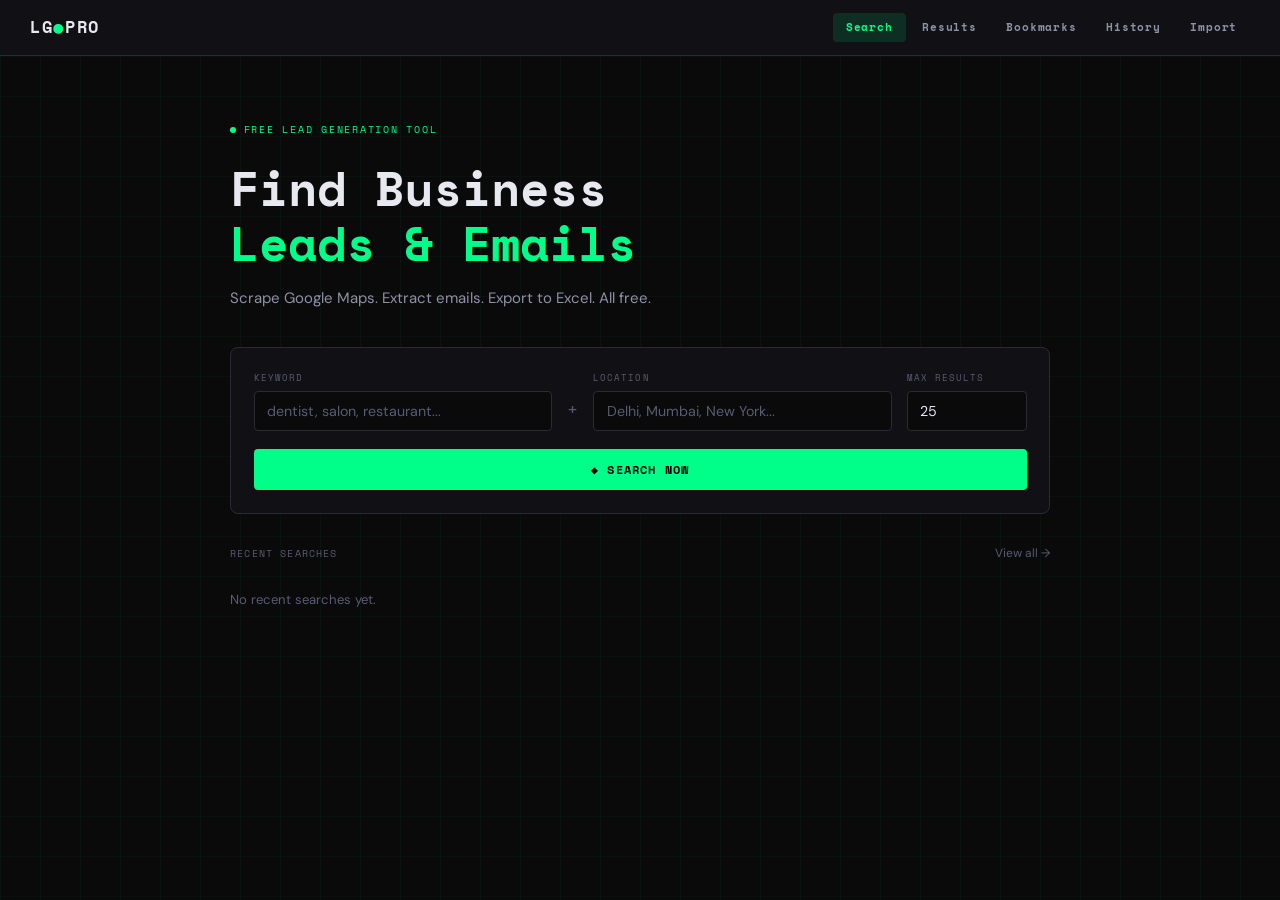
==== templates/index.html @ f2a8ad24 "initial upload" ====
<!DOCTYPE html>
<html lang="en">
<head>
  <meta charset="UTF-8" />
  <meta name="viewport" content="width=device-width, initial-scale=1.0" />
  <title>LeadGen Pro – Find Business Leads</title>
  <link rel="preconnect" href="https://fonts.googleapis.com" />
  <link href="https://fonts.googleapis.com/css2?family=Space+Mono:wght@400;700&family=DM+Sans:wght@300;400;500;600&display=swap" rel="stylesheet" />
  <link rel="stylesheet" href="/static/style.css" />
</head>
<body>
  <nav class="navbar">
    <a href="/" class="logo">LG<span class="logo-dot">●</span>PRO</a>
    <div class="nav-links">
      <a href="/" class="nav-link active">Search</a>
      <a href="/results" class="nav-link">Results</a>
      <a href="/bookmarks" class="nav-link">Bookmarks</a>
      <a href="/history" class="nav-link">History</a>
      <a href="/import" class="nav-link">Import</a>
    </div>
  </nav>

  <main class="hero-main">
    <div class="hero-bg">
      <div class="grid-lines"></div>
    </div>

    <div class="hero-content">
      <div class="hero-badge">FREE LEAD GENERATION TOOL</div>
      <h1 class="hero-title">
        Find Business<br/>
        <span class="accent-text">Leads & Emails</span>
      </h1>
      <p class="hero-sub">Scrape Google Maps. Extract emails. Export to Excel. All free.</p>

      <div class="search-card">
        <div class="search-row">
          <div class="search-field">
            <label class="field-label">KEYWORD</label>
            <input id="keyword" type="text" class="field-input" placeholder="dentist, salon, restaurant..." />
          </div>
          <div class="search-divider">+</div>
          <div class="search-field">
            <label class="field-label">LOCATION</label>
            <input id="location" type="text" class="field-input" placeholder="Delhi, Mumbai, New York..." />
          </div>
          <div class="search-field search-field--sm">
            <label class="field-label">MAX RESULTS</label>
            <input id="max-results" type="number" class="field-input" value="25" min="5" max="200" />
          </div>
        </div>
        <button id="search-btn" class="btn-primary" onclick="startSearch()">
          <span id="btn-text">◆ SEARCH NOW</span>
        </button>
      </div>

      <!-- Progress Section -->
      <div id="progress-section" class="progress-section hidden">
        <div class="progress-header">
          <span id="progress-label">Initializing scraper...</span>
          <button class="btn-stop" onclick="stopSearch()">■ STOP</button>
        </div>
        <div class="progress-bar-wrap">
          <div id="progress-bar" class="progress-bar" style="width:0%"></div>
        </div>
        <div class="progress-stats">
          <span id="stat-found">0 found</span>
          <span id="stat-progress">0 / 0</span>
          <span id="stat-errors">0 errors</span>
        </div>
      </div>

      <!-- Recent Searches -->
      <div class="recent-section">
        <div class="recent-header">
          <span class="recent-title">RECENT SEARCHES</span>
          <a href="/history" class="recent-more">View all →</a>
        </div>
        <div id="recent-list" class="recent-list">
          <div class="recent-empty">No recent searches yet.</div>
        </div>
      </div>
    </div>
  </main>

  <script src="/static/script.js"></script>
  <script>
    let pollInterval = null;
    let currentSearchId = null;

    async function startSearch() {
      const keyword = document.getElementById('keyword').value.trim();
      const location = document.getElementById('location').value.trim();
      const maxResults = parseInt(document.getElementById('max-results').value) || 25;

      if (!keyword || !location) {
        alert('Please enter both keyword and location');
        return;
      }

      document.getElementById('search-btn').disabled = true;
      document.getElementById('btn-text').textContent = '⌛ STARTING...';
      document.getElementById('progress-section').classList.remove('hidden');

      try {
        const res = await fetch('/api/search', {
          method: 'POST',
          headers: { 'Content-Type': 'application/json' },
          body: JSON.stringify({ keyword, location, max_results: maxResults })
        });
        const data = await res.json();
        currentSearchId = data.search_id;

        pollInterval = setInterval(() => pollStatus(currentSearchId), 1500);
      } catch(e) {
        alert('Search failed: ' + e.message);
        resetSearchBtn();
      }
    }

    async function pollStatus(searchId) {
      try {
        const res = await fetch('/api/search/status');
        const s = await res.json();

        document.getElementById('progress-label').textContent = s.current || 'Working...';
        document.getElementById('stat-found').textContent = s.found + ' found';
        document.getElementById('stat-errors').textContent = s.errors + ' errors';

        if (s.total > 0) {
          const pct = Math.min(100, (s.progress / s.total) * 100);
          document.getElementById('progress-bar').style.width = pct + '%';
          document.getElementById('stat-progress').textContent = s.progress + ' / ' + s.total;
        }

        if (!s.running) {
          clearInterval(pollInterval);
          resetSearchBtn();
          document.getElementById('progress-label').textContent = `✓ Done! Found ${s.found} leads.`;
          document.getElementById('progress-bar').style.width = '100%';
          setTimeout(() => {
            window.location.href = `/results?search_id=${searchId}`;
          }, 1500);
        }
      } catch(e) {}
    }

    async function stopSearch() {
      await fetch('/api/search/stop', { method: 'POST' });
      clearInterval(pollInterval);
      resetSearchBtn();
    }

    function resetSearchBtn() {
      document.getElementById('search-btn').disabled = false;
      document.getElementById('btn-text').textContent = '◆ SEARCH NOW';
    }

    async function loadRecent() {
      try {
        const res = await fetch('/api/history');
        const history = await res.json();
        const container = document.getElementById('recent-list');

        if (history.length === 0) {
          container.innerHTML = '<div class="recent-empty">No recent searches yet.</div>';
          return;
        }

        container.innerHTML = history.slice(0, 5).map(h => `
          <a href="/results?search_id=${h.id}" class="recent-item">
            <span class="recent-query">${h.keyword} in ${h.location}</span>
            <span class="recent-count">${h.lead_count} leads</span>
            <span class="recent-date">${new Date(h.date).toLocaleDateString()}</span>
          </a>
        `).join('');
      } catch(e) {}
    }

    loadRecent();
  </script>
</body>
</html>
---- static/style.css ----
/* ── Variables ────────────────────────────────────────────── */
:root {
  --bg: #0a0a0b;
  --surface: #111115;
  --surface2: #18181f;
  --border: #2a2a35;
  --border2: #3a3a48;
  --accent: #00ff88;
  --accent2: #00cc6a;
  --accent-dim: rgba(0, 255, 136, 0.12);
  --accent-glow: rgba(0, 255, 136, 0.25);
  --text: #e8e8f0;
  --text2: #9090a8;
  --text3: #5a5a72;
  --danger: #ff4466;
  --warn: #ffaa00;
  --mono: 'Space Mono', monospace;
  --sans: 'DM Sans', sans-serif;
  --radius: 4px;
  --radius2: 8px;
}

/* ── Reset ────────────────────────────────────────────────── */
*, *::before, *::after { box-sizing: border-box; margin: 0; padding: 0; }
html { font-size: 15px; scroll-behavior: smooth; }
body {
  background: var(--bg);
  color: var(--text);
  font-family: var(--sans);
  min-height: 100vh;
  line-height: 1.6;
}
a { color: var(--accent); text-decoration: none; }
a:hover { text-decoration: underline; }

/* ── Navbar ───────────────────────────────────────────────── */
.navbar {
  display: flex;
  align-items: center;
  justify-content: space-between;
  padding: 0 2rem;
  height: 56px;
  background: var(--surface);
  border-bottom: 1px solid var(--border);
  position: sticky;
  top: 0;
  z-index: 100;
}

.logo {
  font-family: var(--mono);
  font-size: 1.1rem;
  font-weight: 700;
  color: var(--text);
  letter-spacing: 0.1em;
  text-decoration: none;
}
.logo-dot { color: var(--accent); animation: blink 2s infinite; }
@keyframes blink { 0%,100% { opacity:1 } 50% { opacity:0.3 } }

.nav-links { display: flex; gap: 0.25rem; }
.nav-link {
  font-family: var(--mono);
  font-size: 0.7rem;
  font-weight: 700;
  letter-spacing: 0.08em;
  color: var(--text2);
  padding: 0.4rem 0.85rem;
  border-radius: var(--radius);
  text-decoration: none;
  transition: all 0.15s;
}
.nav-link:hover, .nav-link.active {
  color: var(--accent);
  background: var(--accent-dim);
  text-decoration: none;
}

/* ── Hero (Index Page) ────────────────────────────────────── */
.hero-main {
  min-height: calc(100vh - 56px);
  display: flex;
  align-items: flex-start;
  justify-content: center;
  padding: 4rem 2rem;
  position: relative;
  overflow: hidden;
}

.hero-bg {
  position: absolute;
  inset: 0;
  pointer-events: none;
  overflow: hidden;
}

.grid-lines {
  position: absolute;
  inset: 0;
  background-image:
    linear-gradient(rgba(0,255,136,0.03) 1px, transparent 1px),
    linear-gradient(90deg, rgba(0,255,136,0.03) 1px, transparent 1px);
  background-size: 40px 40px;
}

.hero-content {
  position: relative;
  width: 100%;
  max-width: 820px;
}

.hero-badge {
  font-family: var(--mono);
  font-size: 0.65rem;
  letter-spacing: 0.18em;
  color: var(--accent);
  margin-bottom: 1.5rem;
  display: inline-flex;
  align-items: center;
  gap: 0.5rem;
}
.hero-badge::before {
  content: '';
  display: inline-block;
  width: 6px; height: 6px;
  background: var(--accent);
  border-radius: 50%;
  animation: blink 1.5s infinite;
}

.hero-title {
  font-family: var(--mono);
  font-size: clamp(2rem, 5vw, 3.2rem);
  font-weight: 700;
  line-height: 1.15;
  color: var(--text);
  margin-bottom: 1rem;
}

.accent-text { color: var(--accent); }

.hero-sub {
  font-size: 1rem;
  color: var(--text2);
  margin-bottom: 2.5rem;
  max-width: 500px;
}

/* ── Search Card ──────────────────────────────────────────── */
.search-card {
  background: var(--surface);
  border: 1px solid var(--border);
  border-radius: var(--radius2);
  padding: 1.5rem;
  margin-bottom: 2rem;
}

.search-row {
  display: flex;
  gap: 1rem;
  align-items: flex-end;
  margin-bottom: 1.25rem;
  flex-wrap: wrap;
}

.search-field { flex: 1; min-width: 150px; }
.search-field--sm { flex: 0 0 120px; min-width: 90px; }

.field-label {
  display: block;
  font-family: var(--mono);
  font-size: 0.6rem;
  letter-spacing: 0.12em;
  color: var(--text3);
  margin-bottom: 0.4rem;
}

.field-input {
  width: 100%;
  background: var(--bg);
  border: 1px solid var(--border);
  border-radius: var(--radius);
  color: var(--text);
  font-family: var(--sans);
  font-size: 0.95rem;
  padding: 0.65rem 0.85rem;
  outline: none;
  transition: border-color 0.15s;
}
.field-input:focus { border-color: var(--accent); }
.field-input::placeholder { color: var(--text3); }

.search-divider {
  font-size: 1.2rem;
  color: var(--text3);
  padding-bottom: 0.5rem;
  font-family: var(--mono);
}

/* ── Buttons ──────────────────────────────────────────────── */
.btn-primary {
  display: inline-flex;
  align-items: center;
  justify-content: center;
  width: 100%;
  padding: 0.8rem 2rem;
  background: var(--accent);
  color: #000;
  font-family: var(--mono);
  font-size: 0.8rem;
  font-weight: 700;
  letter-spacing: 0.1em;
  border: none;
  border-radius: var(--radius);
  cursor: pointer;
  transition: all 0.15s;
  gap: 0.5rem;
}
.btn-primary:hover { background: #33ffaa; box-shadow: 0 0 20px var(--accent-glow); }
.btn-primary:disabled { opacity: 0.5; cursor: not-allowed; }

.btn-outline {
  padding: 0.5rem 1rem;
  background: transparent;
  border: 1px solid var(--border2);
  color: var(--text2);
  font-family: var(--mono);
  font-size: 0.7rem;
  letter-spacing: 0.06em;
  border-radius: var(--radius);
  cursor: pointer;
  transition: all 0.15s;
  text-decoration: none;
  display: inline-block;
}
.btn-outline:hover { border-color: var(--accent); color: var(--accent); background: var(--accent-dim); text-decoration: none; }

.btn-stop {
  padding: 0.35rem 0.8rem;
  background: transparent;
  border: 1px solid var(--danger);
  color: var(--danger);
  font-family: var(--mono);
  font-size: 0.65rem;
  letter-spacing: 0.08em;
  border-radius: var(--radius);
  cursor: pointer;
  transition: all 0.15s;
}
.btn-stop:hover { background: rgba(255,68,102,0.1); }

.btn-sm-primary {
  padding: 0.35rem 0.8rem;
  background: var(--accent);
  color: #000;
  font-family: var(--mono);
  font-size: 0.65rem;
  letter-spacing: 0.06em;
  border-radius: var(--radius);
  border: none;
  cursor: pointer;
  text-decoration: none;
  display: inline-block;
  font-weight: 700;
}
.btn-sm-outline {
  padding: 0.35rem 0.8rem;
  background: transparent;
  border: 1px solid var(--border2);
  color: var(--text2);
  font-family: var(--mono);
  font-size: 0.65rem;
  letter-spacing: 0.06em;
  border-radius: var(--radius);
  cursor: pointer;
  text-decoration: none;
  display: inline-block;
}
.btn-sm-danger {
  padding: 0.35rem 0.8rem;
  background: transparent;
  border: 1px solid var(--border);
  color: var(--danger);
  font-family: var(--mono);
  font-size: 0.65rem;
  letter-spacing: 0.06em;
  border-radius: var(--radius);
  cursor: pointer;
}
.btn-sm-danger:hover { background: rgba(255,68,102,0.08); }

/* ── Progress ─────────────────────────────────────────────── */
.progress-section {
  background: var(--surface);
  border: 1px solid var(--border);
  border-radius: var(--radius2);
  padding: 1.25rem 1.5rem;
  margin-bottom: 2rem;
}

.progress-header {
  display: flex;
  justify-content: space-between;
  align-items: center;
  margin-bottom: 0.75rem;
}
#progress-label {
  font-family: var(--mono);
  font-size: 0.75rem;
  color: var(--accent);
}

.progress-bar-wrap {
  height: 4px;
  background: var(--border);
  border-radius: 2px;
  overflow: hidden;
  margin-bottom: 0.75rem;
}
.progress-bar {
  height: 100%;
  background: var(--accent);
  border-radius: 2px;
  transition: width 0.5s ease;
  box-shadow: 0 0 8px var(--accent);
}

.progress-stats {
  display: flex;
  gap: 1.5rem;
  font-family: var(--mono);
  font-size: 0.7rem;
  color: var(--text3);
}
.progress-stats span { color: var(--text2); }

/* ── Recent Searches ──────────────────────────────────────── */
.recent-section { margin-top: 1rem; }
.recent-header {
  display: flex;
  justify-content: space-between;
  align-items: center;
  margin-bottom: 0.75rem;
}
.recent-title {
  font-family: var(--mono);
  font-size: 0.65rem;
  letter-spacing: 0.12em;
  color: var(--text3);
}
.recent-more { font-size: 0.8rem; color: var(--text3); }
.recent-more:hover { color: var(--accent); }

.recent-list { display: flex; flex-direction: column; gap: 0.4rem; }
.recent-item {
  display: flex;
  align-items: center;
  gap: 1rem;
  padding: 0.65rem 1rem;
  background: var(--surface);
  border: 1px solid var(--border);
  border-radius: var(--radius);
  text-decoration: none;
  transition: border-color 0.15s;
}
.recent-item:hover { border-color: var(--accent); text-decoration: none; }
.recent-query { flex: 1; font-size: 0.9rem; color: var(--text); }
.recent-count {
  font-family: var(--mono);
  font-size: 0.7rem;
  color: var(--accent);
  white-space: nowrap;
}
.recent-date {
  font-family: var(--mono);
  font-size: 0.65rem;
  color: var(--text3);
  white-space: nowrap;
}
.recent-empty { font-size: 0.875rem; color: var(--text3); padding: 1rem 0; }

/* ── Page Layout ──────────────────────────────────────────── */
.page-main {
  max-width: 1400px;
  margin: 0 auto;
  padding: 2.5rem 2rem;
}

.page-header {
  display: flex;
  justify-content: space-between;
  align-items: flex-start;
  margin-bottom: 1.75rem;
  gap: 1rem;
  flex-wrap: wrap;
}

.page-title {
  font-family: var(--mono);
  font-size: 1.5rem;
  font-weight: 700;
  color: var(--text);
}

.page-sub { font-size: 0.875rem; color: var(--text2); margin-top: 0.3rem; }

.export-group { display: flex; gap: 0.5rem; flex-wrap: wrap; }

/* ── Filter Bar ───────────────────────────────────────────── */
.filter-bar {
  display: flex;
  align-items: center;
  gap: 1rem;
  margin-bottom: 1.25rem;
}
.filter-input {
  flex: 1;
  max-width: 400px;
  background: var(--surface);
  border: 1px solid var(--border);
  border-radius: var(--radius);
  color: var(--text);
  font-family: var(--sans);
  font-size: 0.9rem;
  padding: 0.55rem 0.9rem;
  outline: none;
  transition: border-color 0.15s;
}
.filter-input:focus { border-color: var(--accent); }
.filter-input::placeholder { color: var(--text3); }
.filter-count {
  font-family: var(--mono);
  font-size: 0.7rem;
  color: var(--text3);
}

/* ── Table ────────────────────────────────────────────────── */
.table-wrap {
  overflow-x: auto;
  border: 1px solid var(--border);
  border-radius: var(--radius2);
}

.leads-table {
  width: 100%;
  border-collapse: collapse;
  font-size: 0.875rem;
}

.leads-table thead {
  background: var(--surface2);
}

.leads-table th {
  padding: 0.75rem 1rem;
  text-align: left;
  font-family: var(--mono);
  font-size: 0.6rem;
  letter-spacing: 0.1em;
  color: var(--text3);
  font-weight: 700;
  border-bottom: 1px solid var(--border);
  white-space: nowrap;
}

.leads-table td {
  padding: 0.75rem 1rem;
  border-bottom: 1px solid var(--border);
  vertical-align: top;
  max-width: 200px;
}

.leads-table tr:last-child td { border-bottom: none; }
.leads-table tbody tr { background: var(--bg); transition: background 0.1s; }
.leads-table tbody tr:hover { background: var(--surface); }

.lead-name {
  font-weight: 500;
  color: var(--text);
  margin-bottom: 0.2rem;
}
.maps-link {
  font-family: var(--mono);
  font-size: 0.65rem;
  color: var(--text3);
  text-decoration: none;
}
.maps-link:hover { color: var(--accent); }

.web-link {
  font-family: var(--mono);
  font-size: 0.75rem;
  color: var(--accent);
  word-break: break-all;
}

.email-cell {
  font-size: 0.75rem;
  color: var(--text2);
  word-break: break-all;
}

.addr-cell {
  font-size: 0.8rem;
  color: var(--text2);
  word-break: break-word;
}

.no-email { color: var(--text3); font-style: italic; }

.mono { font-family: var(--mono); font-size: 0.8rem; }

.rating-badge {
  font-family: var(--mono);
  font-size: 0.75rem;
  color: var(--warn);
}
.reviews-count { font-size: 0.7rem; color: var(--text3); margin-left: 0.25rem; }

.loading-row {
  text-align: center;
  padding: 3rem 1rem;
  color: var(--text2);
  font-size: 0.9rem;
}

/* ── Bookmark Button ──────────────────────────────────────── */
.bookmark-btn {
  background: transparent;
  border: 1px solid var(--border);
  color: var(--text3);
  font-size: 1rem;
  width: 32px;
  height: 32px;
  border-radius: var(--radius);
  cursor: pointer;
  transition: all 0.15s;
  display: flex;
  align-items: center;
  justify-content: center;
}
.bookmark-btn:hover { border-color: var(--warn); color: var(--warn); }
.bookmark-btn.bookmarked { color: var(--warn); border-color: var(--warn); background: rgba(255,170,0,0.08); }

/* ── Pagination ───────────────────────────────────────────── */
.pagination {
  display: flex;
  gap: 0.4rem;
  justify-content: center;
  flex-wrap: wrap;
  margin-top: 1.5rem;
}
.page-btn {
  padding: 0.4rem 0.75rem;
  background: var(--surface);
  border: 1px solid var(--border);
  color: var(--text2);
  font-family: var(--mono);
  font-size: 0.7rem;
  border-radius: var(--radius);
  cursor: pointer;
  transition: all 0.15s;
}
.page-btn:hover, .page-btn.active {
  border-color: var(--accent);
  color: var(--accent);
  background: var(--accent-dim);
}

/* ── History Page ─────────────────────────────────────────── */
.history-list { display: flex; flex-direction: column; gap: 0.6rem; }

.history-card {
  display: flex;
  justify-content: space-between;
  align-items: center;
  padding: 1rem 1.25rem;
  background: var(--surface);
  border: 1px solid var(--border);
  border-radius: var(--radius2);
  gap: 1rem;
  flex-wrap: wrap;
  transition: border-color 0.15s;
}
.history-card:hover { border-color: var(--border2); }

.hist-info { flex: 1; }
.hist-query { display: block; font-size: 0.95rem; font-weight: 500; color: var(--text); margin-bottom: 0.25rem; }
.hist-meta { font-family: var(--mono); font-size: 0.7rem; color: var(--text3); }

.hist-actions { display: flex; gap: 0.5rem; align-items: center; flex-wrap: wrap; }

/* ── Import Page ──────────────────────────────────────────── */
.import-container { max-width: 640px; }

.import-card {
  background: var(--surface);
  border: 1px solid var(--border);
  border-radius: var(--radius2);
  padding: 2rem;
}

.import-format { margin-bottom: 2rem; }
.format-title {
  font-family: var(--mono);
  font-size: 0.65rem;
  letter-spacing: 0.1em;
  color: var(--text3);
  margin-bottom: 0.75rem;
}
.format-table {
  background: var(--bg);
  border: 1px solid var(--border);
  border-radius: var(--radius);
  overflow: hidden;
  font-family: var(--mono);
  font-size: 0.8rem;
  max-width: 220px;
  margin-bottom: 0.75rem;
}
.format-header {
  padding: 0.5rem 0.85rem;
  background: var(--surface2);
  color: var(--accent);
  font-size: 0.7rem;
  font-weight: 700;
  letter-spacing: 0.08em;
  border-bottom: 1px solid var(--border);
}
.format-row {
  padding: 0.4rem 0.85rem;
  color: var(--text2);
  border-bottom: 1px solid var(--border);
}
.format-row:last-child { border-bottom: none; }
.format-note { font-size: 0.8rem; color: var(--text3); }

.upload-zone {
  border: 2px dashed var(--border2);
  border-radius: var(--radius2);
  padding: 3rem 2rem;
  text-align: center;
  cursor: pointer;
  transition: all 0.15s;
}
.upload-zone:hover, .upload-zone.drag-over {
  border-color: var(--accent);
  background: var(--accent-dim);
}
.upload-icon { font-size: 2.5rem; margin-bottom: 1rem; color: var(--text3); }
.upload-text { font-size: 1rem; color: var(--text2); margin-bottom: 0.5rem; }
.upload-sub { font-size: 0.85rem; color: var(--text3); margin-bottom: 1rem; }
.upload-formats {
  font-family: var(--mono);
  font-size: 0.65rem;
  letter-spacing: 0.1em;
  color: var(--text3);
  margin-top: 1rem;
}

.upload-status {
  margin-top: 1rem;
  padding: 0.75rem 1rem;
  border-radius: var(--radius);
  font-size: 0.875rem;
  font-family: var(--mono);
}
.status-success { background: rgba(0,255,136,0.08); border: 1px solid var(--accent); color: var(--accent); }
.status-error { background: rgba(255,68,102,0.08); border: 1px solid var(--danger); color: var(--danger); }
.status-info { background: var(--surface2); border: 1px solid var(--border); color: var(--text2); }

/* ── Utilities ────────────────────────────────────────────── */
.hidden { display: none !important; }

@keyframes pulse {
  0%,100% { opacity: 1 }
  50% { opacity: 0.5 }
}

/* ── Scrollbar ────────────────────────────────────────────── */
::-webkit-scrollbar { width: 6px; height: 6px; }
::-webkit-scrollbar-track { background: var(--bg); }
::-webkit-scrollbar-thumb { background: var(--border2); border-radius: 3px; }
::-webkit-scrollbar-thumb:hover { background: var(--text3); }

/* ── Responsive ───────────────────────────────────────────── */
@media (max-width: 700px) {
  .navbar { padding: 0 1rem; }
  .nav-links { gap: 0 }
  .nav-link { padding: 0.4rem 0.5rem; font-size: 0.6rem; }
  .hero-main { padding: 2rem 1rem; }
  .search-row { flex-direction: column; }
  .search-divider { display: none; }
  .page-main { padding: 1.5rem 1rem; }
  .page-header { flex-direction: column; }
  .history-card { flex-direction: column; align-items: flex-start; }
  .hist-actions { width: 100%; }
}
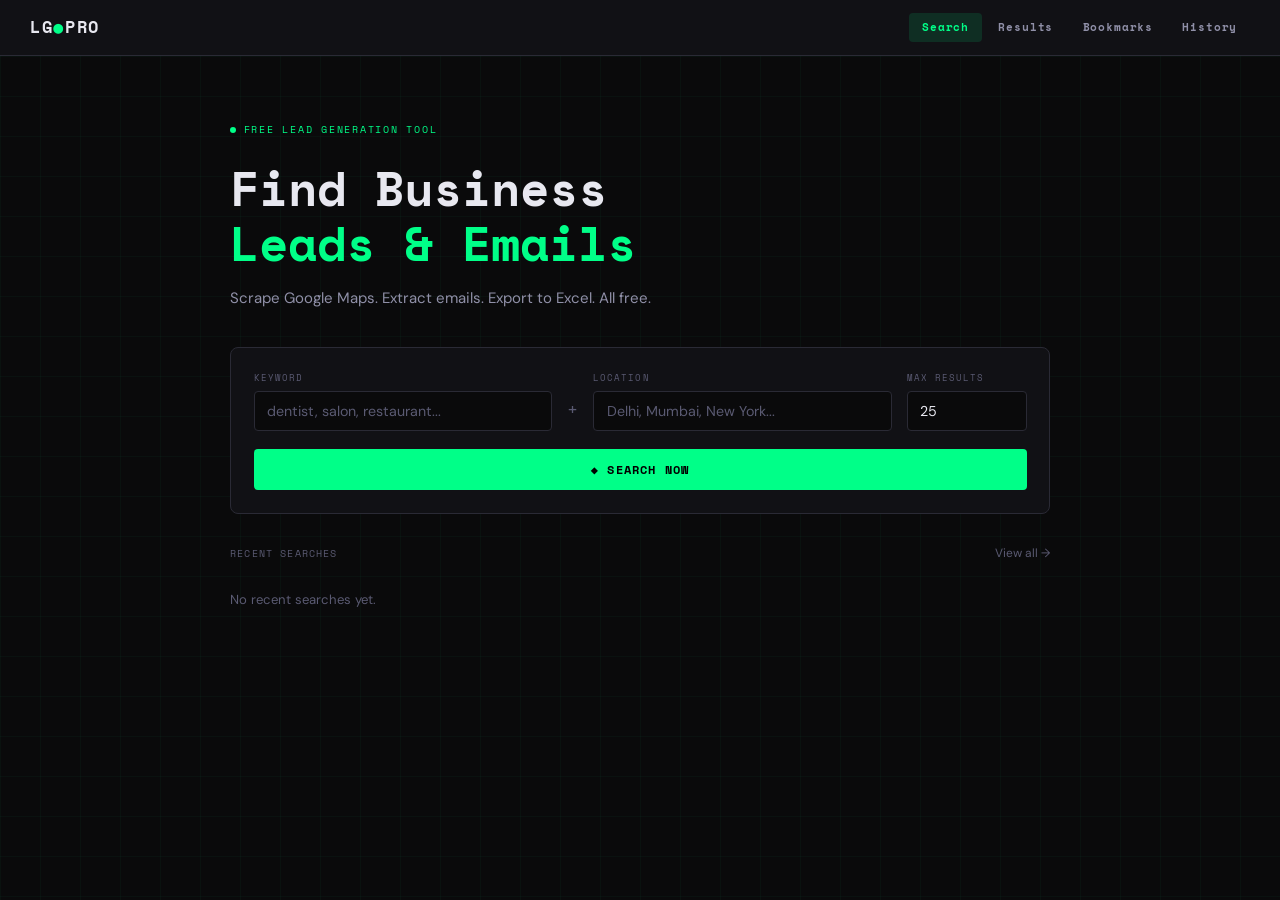
==== commit b5ff411d: "Update index.html" ====
--- a/templates/index.html
+++ b/templates/index.html
@@ -16,7 +16,7 @@
       <a href="/results" class="nav-link">Results</a>
       <a href="/bookmarks" class="nav-link">Bookmarks</a>
       <a href="/history" class="nav-link">History</a>
-      <a href="/import" class="nav-link">Import</a>
+      <!-- <a href="/import" class="nav-link">Import</a> -->
     </div>
   </nav>
 
